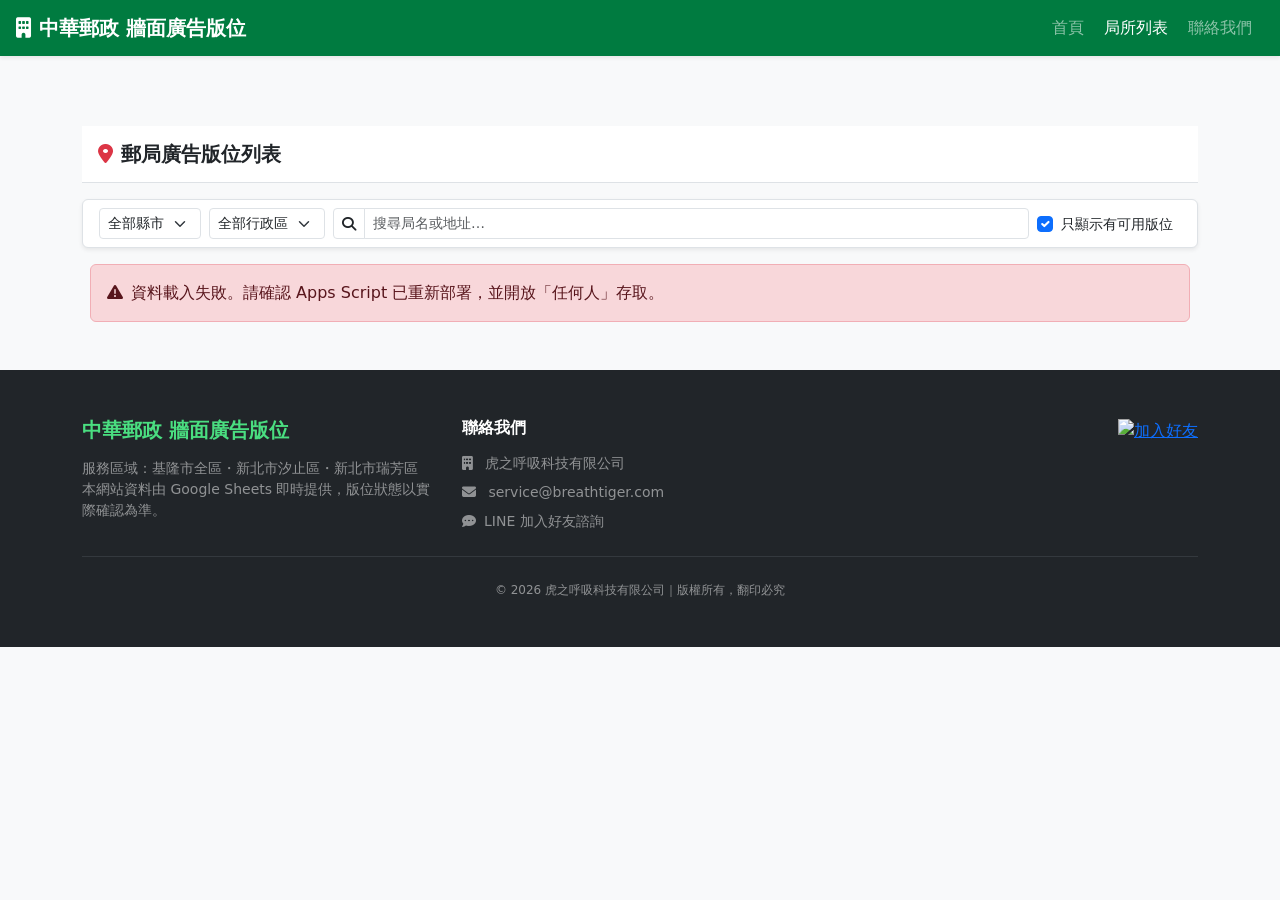
==== locations.html @ b4886eed "feat: 跨局所購物車、導覽列版位 badge、詢價 Modal 升級 - 新增 sessionStorage 全域購物車（pw_inquiry_cart），版位選擇跨局所持久化 - 進入 spac" ====
<!DOCTYPE html>
<html lang="zh-TW">
<head>
  <meta charset="UTF-8">
  <meta name="viewport" content="width=device-width, initial-scale=1">
  <title>局所列表｜郵局牆面廣告版位</title>
  <meta name="description" content="瀏覽基隆市、新北市汐止區、瑞芳區各郵局牆面廣告版位，依縣市、行政區篩選，找到最適合你品牌的刊登地點。">
  <meta name="robots" content="index, follow">
  <link rel="canonical" href="https://postwallad.com/locations.html">
  <meta property="og:title" content="局所列表｜郵局牆面廣告版位">
  <meta property="og:description" content="基隆、汐止、瑞芳地區郵局廣告版位列表，線上選位即時報價。">
  <meta property="og:url" content="https://postwallad.com/locations.html">
  <meta property="og:type" content="website">

  <!-- ── JSON-LD 結構化資料 ── -->
  <script type="application/ld+json">
  {
    "@context": "https://schema.org",
    "@graph": [
      {
        "@type": "Organization",
        "@id": "https://postwallad.breathtiger.com/#org",
        "name": "中華郵政牆面廣告版位",
        "url": "https://postwallad.breathtiger.com/"
      },
      {
        "@type": "WebPage",
        "@id": "https://postwallad.breathtiger.com/locations.html",
        "url": "https://postwallad.breathtiger.com/locations.html",
        "name": "局所列表｜郵局牆面廣告版位",
        "isPartOf": { "@id": "https://postwallad.breathtiger.com/#org" },
        "description": "瀏覽基隆市、新北市汐止區、瑞芳區各郵局牆面廣告版位，依縣市、行政區篩選，找到最適合品牌的刊登地點。",
        "inLanguage": "zh-TW",
        "breadcrumb": {
          "@type": "BreadcrumbList",
          "itemListElement": [
            { "@type": "ListItem", "position": 1, "name": "首頁", "item": "https://postwallad.breathtiger.com/" },
            { "@type": "ListItem", "position": 2, "name": "局所列表" }
          ]
        }
      }
    ]
  }
  </script>

  <!-- Google Tag Manager -->
  <script>(function(w,d,s,l,i){w[l]=w[l]||[];w[l].push({'gtm.start':
  new Date().getTime(),event:'gtm.js'});var f=d.getElementsByTagName(s)[0],
  j=d.createElement(s),dl=l!='dataLayer'?'&l='+l:'';j.async=true;j.src=
  'https://www.googletagmanager.com/gtm.js?id='+i+dl;f.parentNode.insertBefore(j,f);
  })(window,document,'script','dataLayer','GTM-KD93GGT9');</script>
  <!-- End Google Tag Manager -->

  <link href="https://cdn.jsdelivr.net/npm/bootstrap@5.3.3/dist/css/bootstrap.min.css" rel="stylesheet">
  <link rel="stylesheet" href="https://cdnjs.cloudflare.com/ajax/libs/font-awesome/6.7.2/css/all.min.css">
  <link href="style.css" rel="stylesheet">
</head>
<body class="bg-light">
  <!-- Google Tag Manager (noscript) -->
  <noscript><iframe src="https://www.googletagmanager.com/ns.html?id=GTM-KD93GGT9"
  height="0" width="0" style="display:none;visibility:hidden"></iframe></noscript>
  <!-- End Google Tag Manager (noscript) -->

  <!-- 導覽列 -->
  <nav class="navbar navbar-expand-lg navbar-dark fixed-top shadow-sm"
       style="background-color:#007B40" role="navigation" aria-label="主選單">
    <div class="container-fluid px-3">
      <a class="navbar-brand fw-bold d-flex align-items-center gap-2" href="index.html">
        <i class="fa-solid fa-building" aria-hidden="true"></i>
        <span>中華郵政 牆面廣告版位</span>
      </a>
      <button class="navbar-toggler border-0" type="button"
        data-bs-toggle="collapse" data-bs-target="#navMenu"
        aria-controls="navMenu" aria-expanded="false" aria-label="展開選單">
        <span class="navbar-toggler-icon"></span>
      </button>
      <div class="collapse navbar-collapse" id="navMenu">
        <ul class="navbar-nav ms-auto gap-lg-1">
          <li class="nav-item"><a class="nav-link" href="index.html">首頁</a></li>
          <li class="nav-item"><a class="nav-link active" href="locations.html">局所列表</a></li>
          <li class="nav-item"><a class="nav-link" href="#contact">聯絡我們</a></li>
          <li class="nav-item">
            <a class="nav-link d-none fw-semibold" href="quotation.html" id="navCartLink">
              選擇版位報價
              <span class="badge rounded-pill ms-1" id="navCartBadge"
                    style="background:#dc3545;color:#ffd700">0</span>
            </a>
          </li>
        </ul>
      </div>
    </div>
  </nav>

  <!-- 主內容 -->
  <div class="container" style="padding-top:70px">

    <!-- 頁面標題 -->
    <div class="bg-white border-bottom px-3 py-3 mb-3">
      <h1 class="h5 fw-bold mb-0">
        <i class="fa-solid fa-location-dot text-danger me-2"></i>郵局廣告版位列表
      </h1>
    </div>

    <!-- 篩選列 -->
    <div class="bg-white border rounded shadow-sm px-3 py-2 mb-3">
      <div class="row g-2 align-items-center">
        <div class="col-6 col-md-auto">
          <select class="form-select form-select-sm" id="cityFilter">
            <option value="">全部縣市</option>
          </select>
        </div>
        <div class="col-6 col-md-auto">
          <select class="form-select form-select-sm" id="districtFilter">
            <option value="">全部行政區</option>
          </select>
        </div>
        <div class="col-12 col-md">
          <div class="input-group input-group-sm">
            <span class="input-group-text bg-white"><i class="fa-solid fa-magnifying-glass"></i></span>
            <input type="text" class="form-control" id="searchInput" placeholder="搜尋局名或地址…">
          </div>
        </div>
        <div class="col-auto">
          <div class="form-check mb-0">
            <input class="form-check-input" type="checkbox" id="availableOnly" checked>
            <label class="form-check-label small" for="availableOnly">只顯示有可用版位</label>
          </div>
        </div>
        <div class="col-auto ms-auto">
          <span class="text-muted small" id="resultCount"></span>
        </div>
      </div>
    </div>

    <!-- 載入中 -->
    <div id="loadingState" class="text-center py-5">
      <div class="spinner-border text-success" role="status">
        <span class="visually-hidden">載入中</span>
      </div>
      <p class="mt-3 text-muted small">正在讀取局所資料…</p>
    </div>

    <!-- 錯誤 -->
    <div id="errorState" class="alert alert-danger mx-2 d-none">
      <i class="fa-solid fa-triangle-exclamation me-2"></i>資料載入失敗，請稍後再試。
    </div>

    <!-- 局所卡片列表 -->
    <div class="row g-3" id="locationsGrid"></div>

    <!-- 無結果 -->
    <div id="emptyState" class="text-center py-5 d-none">
      <i class="fa-solid fa-magnifying-glass text-muted" style="font-size:3rem"></i>
      <p class="mt-3 text-muted">沒有符合條件的局所</p>
    </div>

  </div>

  <!-- 頁尾 -->
  <footer class="bg-dark text-white py-5 mt-5" role="contentinfo" id="contact">
    <div class="container">
      <div class="row g-4 align-items-start">
        <div class="col-md-4">
          <h5 class="fw-bold mb-3" style="color:#4ade80">中華郵政 牆面廣告版位</h5>
          <p class="text-white-50 small mb-0">
            服務區域：基隆市全區・新北市汐止區・新北市瑞芳區<br>
            本網站資料由 Google Sheets 即時提供，版位狀態以實際確認為準。
          </p>
        </div>
        <div class="col-md-4">
          <h6 class="fw-bold mb-3 text-white">聯絡我們</h6>
          <ul class="list-unstyled text-white-50 small mb-0">
            <li class="mb-2">
              <i class="fa-solid fa-building me-2"></i>
              <a href="https://www.breathtiger.com" target="_blank" rel="noopener"
                 class="text-white-50 text-decoration-none">虎之呼吸科技有限公司</a>
            </li>
            <li class="mb-2">
              <i class="fa-solid fa-envelope me-2"></i>
              <a href="mailto:service@breathtiger.com"
                 class="text-white-50 text-decoration-none">service@breathtiger.com</a>
            </li>
            <li><i class="fa-solid fa-comment-dots me-2"></i>LINE 加入好友諮詢</li>
          </ul>
        </div>
        <div class="col-md-4 d-flex flex-column align-items-md-end align-items-start">
          <a href="https://lin.ee/Rtr3Tlq4" target="_blank" rel="noopener">
            <img src="https://scdn.line-apps.com/n/line_add_friends/btn/zh-Hant.png"
                 alt="加入好友" height="36" border="0">
          </a>
        </div>
      </div>
      <hr class="border-secondary my-4">
      <p class="text-white-50 text-center mb-0" style="font-size:12px">
        &copy; <span id="footerYear"></span> 虎之呼吸科技有限公司｜版權所有，翻印必究
      </p>
    </div>
  </footer>

  <script src="https://cdn.jsdelivr.net/npm/bootstrap@5.3.3/dist/js/bootstrap.bundle.min.js"></script>
  <script src="site.js"></script>
  <script>document.getElementById('footerYear').textContent = new Date().getFullYear();</script>
</body>
</html>
---- style.css ----
/* ======================================
   郵局牆面廣告版位 — 樣式表
   Bootstrap 5 基礎，僅補充 BS 未涵蓋部分
   ====================================== */

/* ── 導覽列高度補償 ── */
body { padding-top: 56px; }
#heroSection { margin-top: -56px; padding-top: 0; }

/* ── 輪播圖（Bootstrap 5 img + carousel-caption 結構）── */

/* 圖片滿版、固定高度、裁切 */
.carousel-hero-img {
  height: 100svh;
  object-fit: cover;
  object-position: center;
}

/* caption 覆蓋整張投影片，加深色漸層 */
.carousel-hero-caption {
  top: 0;
  bottom: 0;
  left: 0;
  right: 0;
  background: linear-gradient(to bottom, rgba(0,0,0,.1) 0%, rgba(0,0,0,.6) 100%);
  padding-bottom: 0;   /* 覆寫 Bootstrap 預設 padding */
}

/* 標題文字陰影 */
.carousel-hero-title {
  text-shadow: 0 2px 14px rgba(0,0,0,.75);
}

/* 向下箭頭動畫 */
.scroll-hint {
  z-index: 20;
  pointer-events: none;
}
@keyframes bounce {
  0%, 100% { transform: translateX(-50%) translateY(0); }
  50%       { transform: translateX(-50%) translateY(8px); }
}
.scroll-bounce {
  animation: bounce 1.6s ease-in-out infinite;
}

/* ---------- 圖片容器 ---------- */
.img-wrapper {
  width: 100%;
  height: 140px;
  overflow: hidden;
  background: #f0f0f0;
  display: flex;
  align-items: center;
  justify-content: center;
  position: relative;
}
.img-wrapper img {
  width: 100%;
  height: 100%;
  object-fit: cover;
  display: block;
}
.img-placeholder {
  width: 100%;
  height: 100%;
  display: flex;
  align-items: center;
  justify-content: center;
  color: #ccc;
  font-size: 2.2rem;
  background: #f8f9fa;
}

/* ---------- 局所卡片 ---------- */
.location-card {
  cursor: pointer;
  transition: transform 0.15s ease, box-shadow 0.15s ease;
}
.location-card:hover {
  transform: translateY(-4px);
  box-shadow: 0 8px 24px rgba(0, 0, 0, 0.13) !important;
}

/* ---------- 版位卡片 ---------- */
.space-card-selected {
  border-color: #198754 !important;
  border-width: 2px !important;
}
.opacity-60 {
  opacity: 0.55;
}

/* ---------- 價格區塊 ---------- */
.price-row {
  display: flex;
  justify-content: space-between;
  align-items: center;
  font-size: 11px;
  line-height: 1.6;
}

/* ---------- 報價單 Modal ---------- */
.quote-info-table td {
  padding: 2px 6px;
  font-size: 13px;
}

/* ======================================
   列印樣式
   ====================================== */
@media print {
  /* 隱藏非列印區域 */
  body > *:not(#print-overlay) {
    display: none !important;
  }

  #printArea {
    display: block !important;
    position: static !important;
    width: 100% !important;
    padding: 16px !important;
  }

  .d-print-none {
    display: none !important;
  }

  /* 表格字體縮小 */
  #printArea table {
    font-size: 10px;
  }
  #printArea th,
  #printArea td {
    padding: 3px 5px !important;
  }

  /* 標題 */
  #printArea h4 {
    font-size: 16px;
  }

  /* 強制分頁避免表格斷行 */
  #printArea table {
    page-break-inside: auto;
  }
  #printArea tr {
    page-break-inside: avoid;
  }

  /* 隱藏 Modal 框架 */
  .modal-backdrop {
    display: none !important;
  }
  .modal {
    position: static !important;
    display: block !important;
    overflow: visible !important;
  }
  .modal-dialog {
    max-width: 100% !important;
    margin: 0 !important;
  }
  .modal-content {
    border: none !important;
    box-shadow: none !important;
  }
  .modal-header,
  .modal-footer {
    display: none !important;
  }
  .modal-body {
    padding: 0 !important;
  }
}

/* ── 導覽列購物車 badge 跳動動畫 ── */
@keyframes cartBounce {
  0%   { transform: scale(1)    translateY(0); }
  50%  { transform: scale(1.25) translateY(-4px); }
  100% { transform: scale(1)    translateY(0); }
}
#navCartBadge {
  display: inline-block;
  animation: cartBounce 0.65s ease-in-out infinite;
}
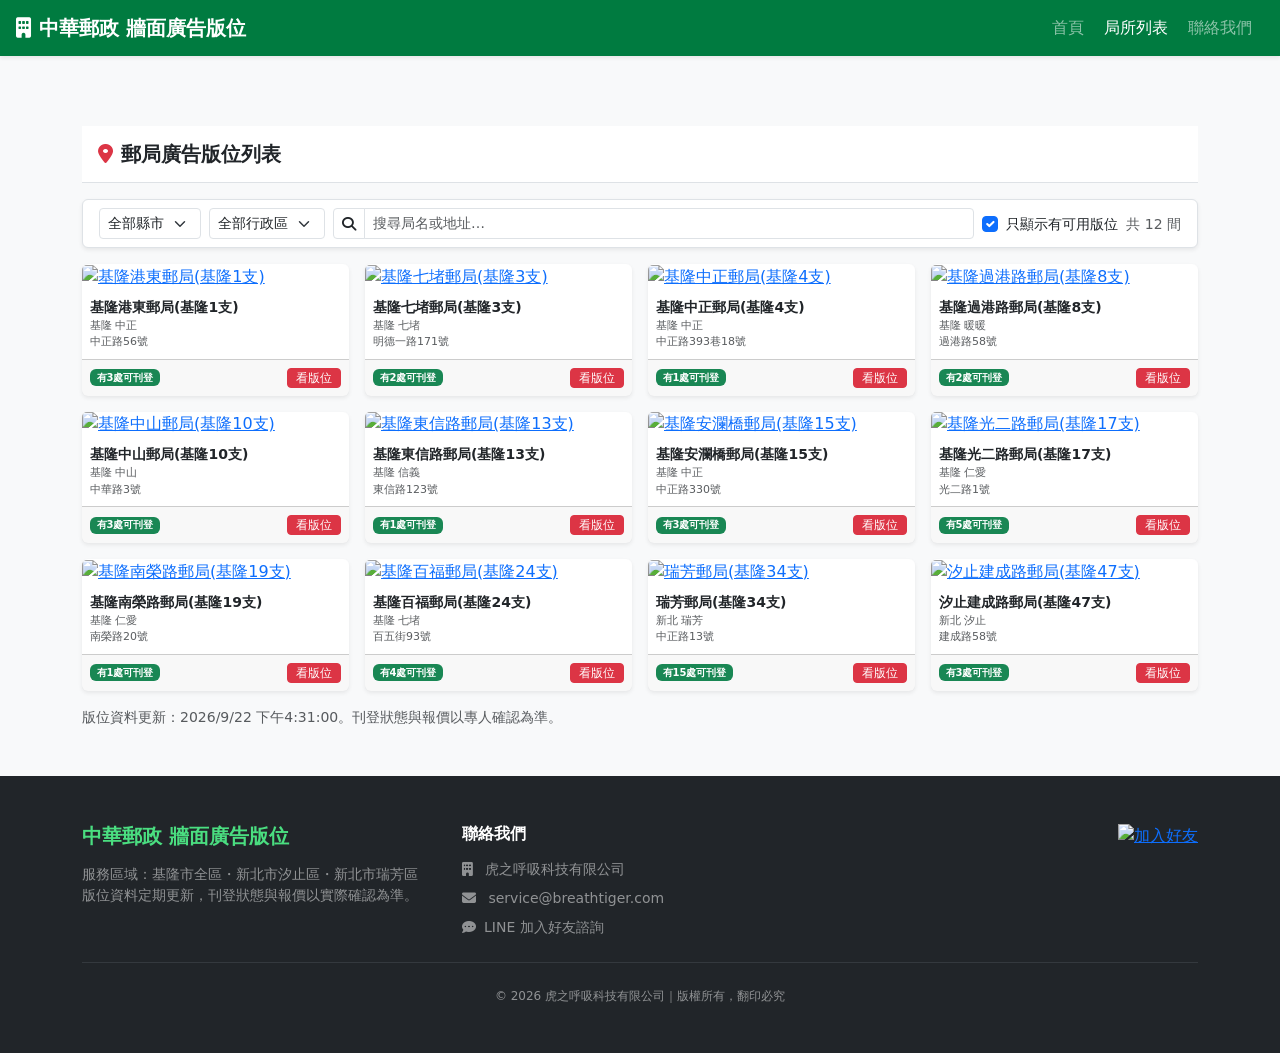
==== commit 46861fe8: "fix: serve public catalog from Pages with scheduled sync" ====
--- a/locations.html
+++ b/locations.html
@@ -164,7 +164,7 @@
           <h5 class="fw-bold mb-3" style="color:#4ade80">中華郵政 牆面廣告版位</h5>
           <p class="text-white-50 small mb-0">
             服務區域：基隆市全區・新北市汐止區・新北市瑞芳區<br>
-            本網站資料由 Google Sheets 即時提供，版位狀態以實際確認為準。
+            版位資料定期更新，刊登狀態與報價以實際確認為準。
           </p>
         </div>
         <div class="col-md-4">
@@ -198,7 +198,7 @@
   </footer>
 
   <script src="https://cdn.jsdelivr.net/npm/bootstrap@5.3.3/dist/js/bootstrap.bundle.min.js"></script>
-  <script src="site.js"></script>
+  <script src="site.js?v=20260923-catalog"></script>
   <script>document.getElementById('footerYear').textContent = new Date().getFullYear();</script>
 </body>
 </html>
--- a/style.css
+++ b/style.css
@@ -7,6 +7,14 @@
 body { padding-top: 56px; }
 #heroSection { margin-top: -56px; padding-top: 0; }
 
+/* 首頁不把可操作首屏綁定在 Apps Script 與雲端圖片的載入速度上。 */
+.hero-fallback {
+  background:
+    linear-gradient(135deg, rgba(0, 76, 48, .96), rgba(0, 43, 27, .88)),
+    #005a36;
+}
+.hero-fallback .hero-eyebrow { color: #b8e5c9; letter-spacing: .14em; }
+
 /* ── 輪播圖（Bootstrap 5 img + carousel-caption 結構）── */
 
 /* 圖片滿版、固定高度、裁切 */
@@ -15,6 +23,9 @@
   object-fit: cover;
   object-position: center;
 }
+
+/* 預留圖片顯示比例，降低延遲載入圖片時的版面位移。 */
+.card-img-top { aspect-ratio: 16 / 9; }
 
 /* caption 覆蓋整張投影片，加深色漸層 */
 .carousel-hero-caption {
